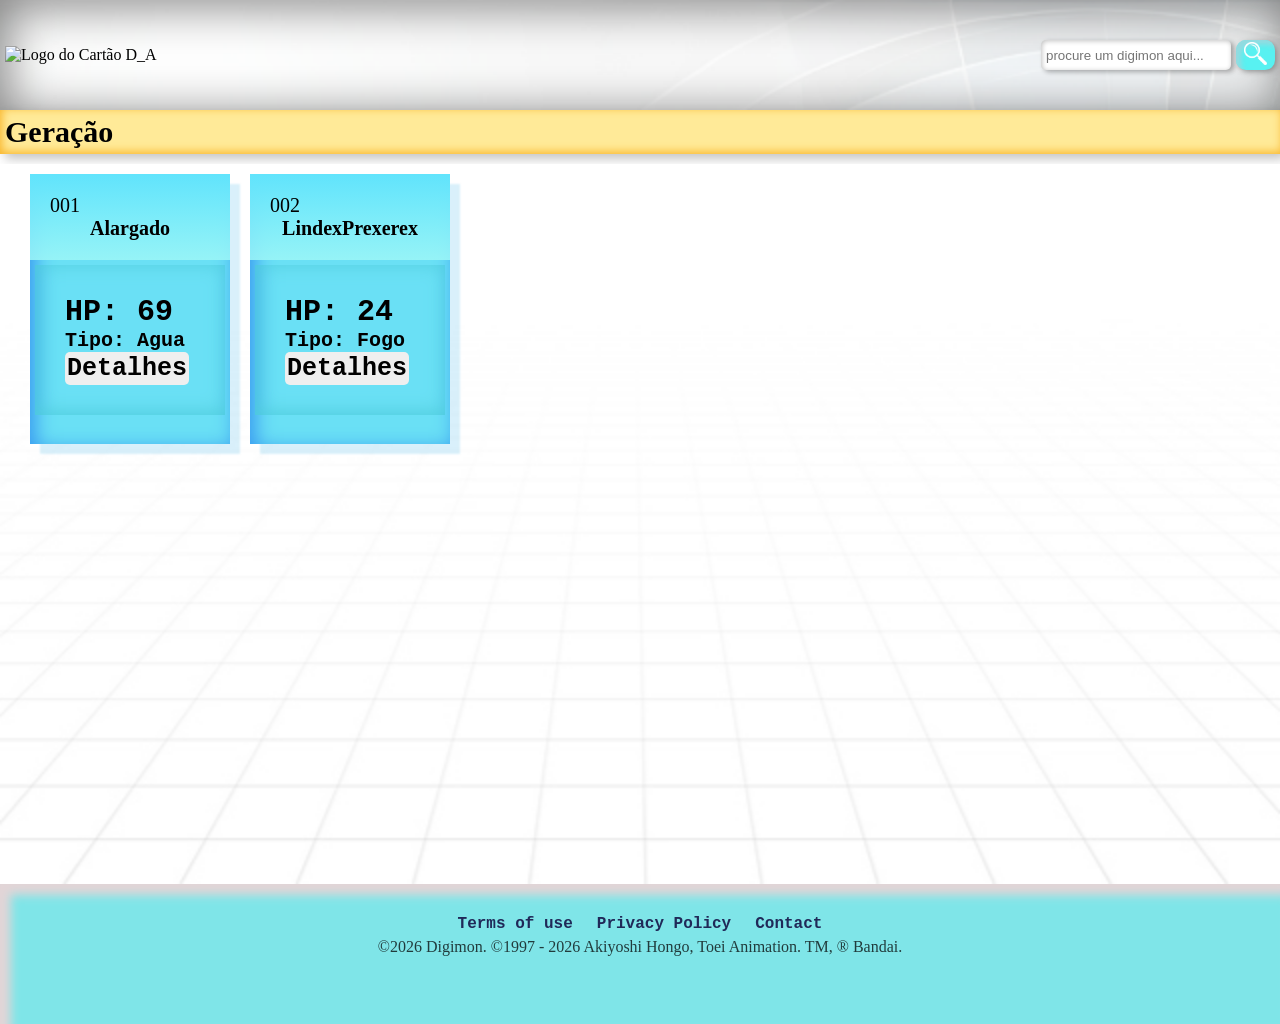
==== digi_analyzer/pages/index.html @ b5a9abc3 "nova pagina" ====
<!DOCTYPE html>
<html lang="pt-br">
<head>
    <meta charset="UTF-8">
    <meta name="viewport" content="width=device-width, initial-scale=1.0">
    <title>Cartão D_A</title>
    <link rel="stylesheet" href="/digi_analyzer/css/index.css">
</head>
<body>
    <div class="fixed-header">
        <header>
            <img class="LogoDgm"  src="../../assets/images/logodigimon.png" alt="Logo do Cartão D_A">

            <form>
                <input type="text" placeholder="procure um digimon aqui...">
                <button type="submit">
                    <img src="../../assets/svg/Lupa.png" alt="Lupa de pesquisa">
                </button>
            </form>
        </header>

        <nav>
            <button id="menu-btn">Geração</button>

            <div id="menu">
                <a href="#">Geração 1</a>
                <a href="#">Geração 2</a>
                <a href="#">Geração 3</a>
                <a href="#">Geração 4</a>
                <a href="#">Geração 5</a>
                <a href="#">Geração 6</a>
                <a href="#">Geração 7</a>
                <a href="#">Geração 8</a>
                <a href="#">Geração 9</a>
                <a href="https://www.pokemon.com/us/pokedex">Geração 10</a>
            </div>
        </nav>
    </div>
    
    <main>
        <section class="Cards">
            <article class="Card">
                <div class="card-header">
                    <span>001</span> 
                    <h1>Alargado</h1>
                </div>

                <div class="card-details">
                    <h2>HP: 69 </h2>
                    <p>Tipo: Agua </p>
                    <a href="info.html">
                        <button class="btn-details">Detalhes</button>
                    </a>
                </div>
            </article>

            <article class="Card">
                <div class="card-header">
                    <span>002</span> 
                    <h1>LindexPrexerex</h1>
                </div>

                <div class="card-details">
                    <h2>HP: 24 </h2>
                    <p>Tipo: Fogo </p>
                    <a href="info.html">
                        <button class="btn-details">Detalhes</button>
                    </a>
                </div>
            </article>
        </section>
        
    </main>

    <footer>
        <a href="#">Terms of use</a>
        <a href="#">Privacy Policy</a>
        <a href="#">Contact</a>
        <p>©2026 Digimon. ©1997 - 2026 Akiyoshi Hongo, Toei Animation. TM, ® Bandai.</p>
    </footer>
    <script src="/digi_analyzer/js/index.js"></script>
</body>
</html>
---- digi_analyzer/css/index.css ----
@import url('https://fonts.googleapis.com/css2?family=Geist+Pixel&display=swap');

*  {
    margin: 0px; 
    padding: 0px;
    border: 0px;

    transition: all 0.05s ease-in;
}

:root {
    --main-color: rgb(99, 99, 99);
    --secondary-color: rgba(255, 255, 255, 0.452);

    --font-pixel: 
}


/* Cabeçalho */

header {
    display: flex;
    justify-content: space-between;
    align-items: center;

    background-image: url(../../assets/images/TechBG.png);
    background-size: cover;
    background-repeat: repeat-x;
    
    box-shadow: inset 5px 5px 10px rgba(127, 182, 253, 0.699);
    padding: 5px;
    

    height: 100px;
    box-shadow: 3px 3px 10px rgba(255, 254, 254, 0.493), 
    inset 5px 5px 50px rgba(0, 0, 0, 0.5);
}
@media (max-width: 600px) { 
  header { 
    flex-direction: column; 
    justify-content: center; 
    align-items: center; 
    height: 400px; 
  } 
}

header .LogoDgm {
    width: 300px;
}

header form {
    display: flex;
    gap: 5px;
    max-width: 100%;
    height: clamp(20px, 5vw, 30px);
}

header input {
    width: 100%;
    padding: 5px;
    border-radius: 5px;

    box-shadow: 3px 2px 5px rgba(0, 0, 0, 0.308),
    inset 1px 1px 5px rgba(0, 0, 0, 0.247);
}

header input:focus {
    outline: none;
}

header button {
    background-color: rgb(88, 241, 241);
    box-shadow: inset 5px 5px 5px rgba(161, 213, 219, 0.817), 2px 2px 5px rgba(128, 128, 128, 0.76);
    color: rgb(32, 15, 15);
    transition: 0.5s ease; 
    border-radius: 10px;
    width: 50px;
    
}

header button img {
    width: 5px;
    height: 5px;
}


header button:hover {
    cursor: pointer;
    background-color: rgba(102, 232, 255, 0.726);
    box-shadow: inset 1px 1px 1 rgba(147, 186, 218, 0.5);
    transform: scale(1.03);
}
#LogoDgm{
    height: 10px;
}
header form button img {
    width: 60%;
    padding: 2px;
    height: auto;
}

#menu-btn {
    font-size: 30px;
    background: none;
    border: none;
    cursor: pointer;
    font-family: 'Franklin Gothic Medium', 'Arial Narrow', Arial,;
    
}

nav{
    background-color: #FFEA98;
    box-shadow: inset 2px -2px 10px #F9B52A, 5px 5px 10px rgba(0, 0, 0, 0.233)
}

#menu {
    display: none;
    flex-direction: column;
    gap: 15px;
    padding: 20px;
    background-color: #222 ;
}

#menu a {
    color: white;
    text-decoration: none;
    font-family: 'Geist Pixel', monospace;
}

#menu.aberto {
    display: flex;
    background-color: rgba(62, 81, 153, 0.726);
    box-shadow: inset 5px 5px 10px rgba(214, 213, 255, 0.514);
}

#menu-btn {
    font-family: 'Geist Pixel', display;
    font-weight: bold;
    padding: 5px;
}

li > a{
    text-decoration: none;
}

/* Corpo Principal */

main{
    height: 80vh;
    background-image: url(../../assets/images/GridBG.png);
    background-repeat: no-repeat;
    background-size: cover;
}    


main section{
    width: 95%;
    height: 90%;
    position: relative;
    margin-left: 20px;
    margin-top: 10px;
}

main .Cards {
    display:flex;
}

main section .Card {
    background-color: rgb(106, 224, 245);
    
    width: 200px;
    height: 30vh;

    box-shadow: inset 5px 5px 20px rgb(53, 149, 240), 10px 10px 2px rgba(9, 156, 224, 0.151);
     
    margin: 10px;
}

main section .Card .card-header {
    background-image: linear-gradient(to bottom, rgb(97, 228, 252), rgba(158, 247, 247, 0.842));
    background-size: contain;
    margin: 0;
    padding: 20px;

    font-size: clamp(10px, 3vw, 20px);
    font-family: 'Geist Pixel', display;

}

main section .Card .card-header h1 {
    text-align: center;
    font-size: clamp(10px, 3vw, 20px);
    font-weight: bold;
}

main section .Card .card-details {
    margin: 5px;
    padding: 30px;
    box-shadow: inset 2px -2px 20px  rgb(78, 203, 219);
    

    text-align: justify;
    font-size: clamp(10px, 3vw, 20px);
    font-weight: bold;
    font-family: 'Geist Pixel', monospace;
}

main section .Card  .card-details .btn-details {
    font-size: clamp(15px, 3vw, 25px);
    font-weight: bold;
    font-family: 'Geist Pixel', monospace;
    padding: 2px;
    border-radius: 5px;
}

main section .Card  .card-details .btn-details:hover {
    transform: scale(1.05);

    background-color: rgba(208, 240, 250, 0.918);
    cursor: pointer;
}

/*Rodapé*/

footer{
    height: 100px;
    padding: 10px;
    padding-top: 30px;
    background-color: rgba(79, 220, 224, 0.726);
    background-position: top;
    background-size: cover;
    box-shadow: inset 10px 10px 10px 1px rgb(226, 213, 215);
    text-align: center;
}

footer a {
    font-family: 'Geist Pixel', monospace;
    font-weight: bold;
    text-decoration: none;
    color: rgb(32, 41, 88);
    margin: 0px 10px 0px 10px;
}

footer a:hover {
    text-decoration: underline;

}

footer p {
    margin-top: 5px;
    color: rgba(0, 0, 0, 0.74);
}
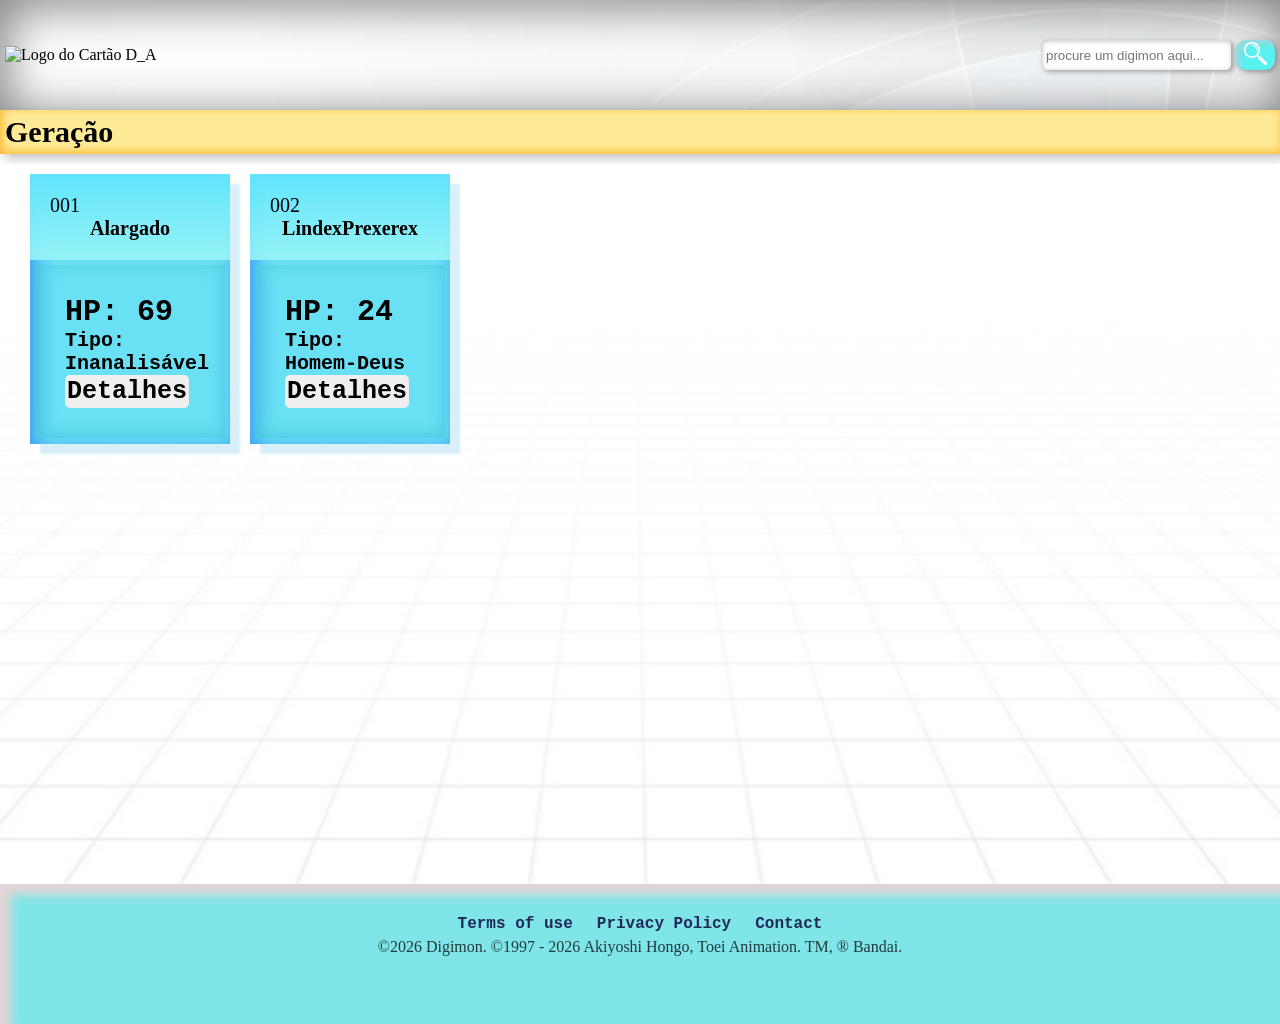
==== commit 8541e7f5: "neodevilmon add" ====
--- a/digi_analyzer/pages/index.html
+++ b/digi_analyzer/pages/index.html
@@ -12,7 +12,7 @@
             <img class="LogoDgm"  src="../../assets/images/logodigimon.png" alt="Logo do Cartão D_A">
 
             <form>
-                <input type="text" placeholder="procure um digimon aqui...">
+                <input type="text" id="search-input" placeholder="procure um digimon aqui...">
                 <button type="submit">
                     <img src="../../assets/svg/Lupa.png" alt="Lupa de pesquisa">
                 </button>
@@ -47,7 +47,7 @@
 
                 <div class="card-details">
                     <h2>HP: 69 </h2>
-                    <p>Tipo: Agua </p>
+                    <p>Tipo: Inanalisável </p>
                     <a href="info.html">
                         <button class="btn-details">Detalhes</button>
                     </a>
@@ -62,7 +62,7 @@
 
                 <div class="card-details">
                     <h2>HP: 24 </h2>
-                    <p>Tipo: Fogo </p>
+                    <p>Tipo: Homem-Deus </p>
                     <a href="info.html">
                         <button class="btn-details">Detalhes</button>
                     </a>
--- a/digi_analyzer/css/index.css
+++ b/digi_analyzer/css/index.css
@@ -250,3 +250,7 @@
     margin-top: 5px;
     color: rgba(0, 0, 0, 0.74);
 }
+
+.hide {
+    display: none !important;
+}
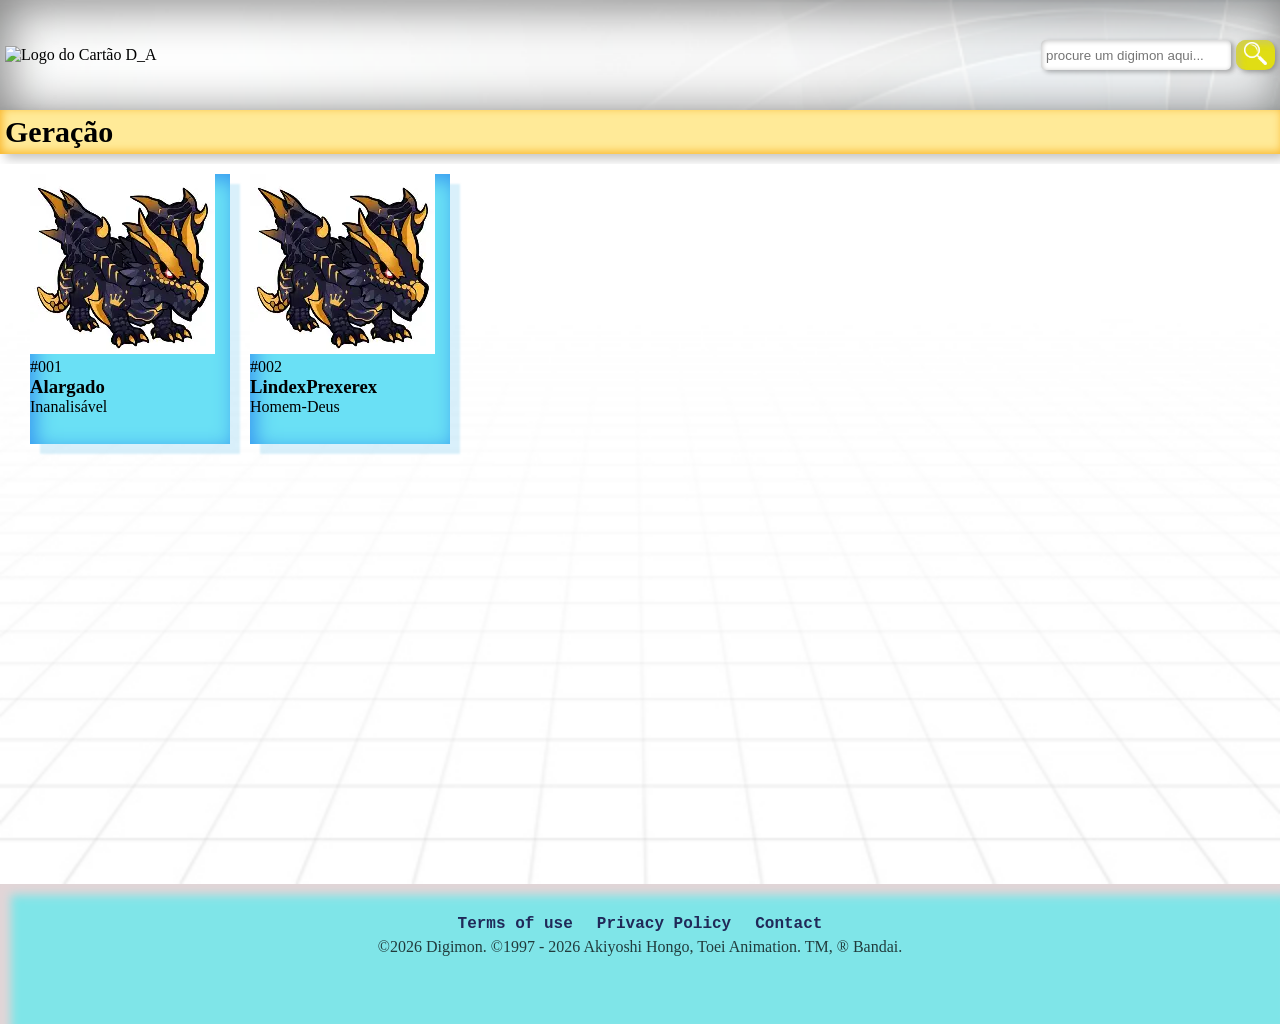
==== commit b5d0cbce: "Responsividade inicial" ====
--- a/digi_analyzer/pages/index.html
+++ b/digi_analyzer/pages/index.html
@@ -39,36 +39,48 @@
     
     <main>
         <section class="Cards">
-            <article class="Card">
-                <div class="card-header">
-                    <span>001</span> 
-                    <h1>Alargado</h1>
-                </div>
 
-                <div class="card-details">
-                    <h2>HP: 69 </h2>
-                    <p>Tipo: Inanalisável </p>
-                    <a href="info.html">
-                        <button class="btn-details">Detalhes</button>
-                    </a>
-                </div>
-            </article>
+    <article class="Card">
 
-            <article class="Card">
-                <div class="card-header">
-                    <span>002</span> 
-                    <h1>LindexPrexerex</h1>
-                </div>
+        <img class="card-image"
+             src="../../assets/images/digimon.webp"
+             alt="Alargado">
 
-                <div class="card-details">
-                    <h2>HP: 24 </h2>
-                    <p>Tipo: Homem-Deus </p>
-                    <a href="info.html">
-                        <button class="btn-details">Detalhes</button>
-                    </a>
-                </div>
-            </article>
-        </section>
+        <div class="card-info">
+
+            <span class="card-number">#001</span>
+
+            <h1>Alargado</h1>
+
+            <div class="card-types">
+                <span class="type">Inanalisável</span>
+            </div>
+
+        </div>
+
+    </article>
+
+    <article class="Card">
+
+        <img class="card-image"
+             src="../../assets/images/digimon.webp"
+             alt="LindexPrexerex">
+
+        <div class="card-info">
+
+            <span class="card-number">#002</span>
+
+            <h1>LindexPrexerex</h1>
+
+            <div class="card-types">
+                <span class="type">Homem-Deus</span>
+            </div>
+
+        </div>
+
+    </article>
+
+</section>
         
     </main>
 
--- a/digi_analyzer/css/index.css
+++ b/digi_analyzer/css/index.css
@@ -69,8 +69,8 @@
 }
 
 header button {
-    background-color: rgb(88, 241, 241);
-    box-shadow: inset 5px 5px 5px rgba(161, 213, 219, 0.817), 2px 2px 5px rgba(128, 128, 128, 0.76);
+    background-color: rgb(224, 221, 20);
+    box-shadow: inset 5px 5px 5px rgba(207, 205, 86, 0.817), 2px 2px 5px rgba(128, 128, 128, 0.76);
     color: rgb(32, 15, 15);
     transition: 0.5s ease; 
     border-radius: 10px;
@@ -128,6 +128,10 @@
 }
 
 #menu.aberto {
+    position: absolute;
+    width: 100%;
+    z-index: 9999;
+
     display: flex;
     background-color: rgba(62, 81, 153, 0.726);
     box-shadow: inset 5px 5px 10px rgba(214, 213, 255, 0.514);
@@ -174,6 +178,9 @@
     box-shadow: inset 5px 5px 20px rgb(53, 149, 240), 10px 10px 2px rgba(9, 156, 224, 0.151);
      
     margin: 10px;
+
+    cursor: pointer;
+    transition: transform 0.2s ease, box-shadow 0.2s ease;
 }
 
 main section .Card .card-header {
@@ -218,6 +225,17 @@
 
     background-color: rgba(208, 240, 250, 0.918);
     cursor: pointer;
+}
+
+main section .Card:hover {
+    transform: translateY(-5px);
+    box-shadow: inset 5px 5px 20px rgb(53, 149, 240),
+                10px 10px 10px rgba(9, 156, 224, 0.3);
+}
+
+main section .Card:focus-visible {
+    outline: 3px solid #222;
+    outline-offset: 3px;
 }
 
 /*Rodapé*/
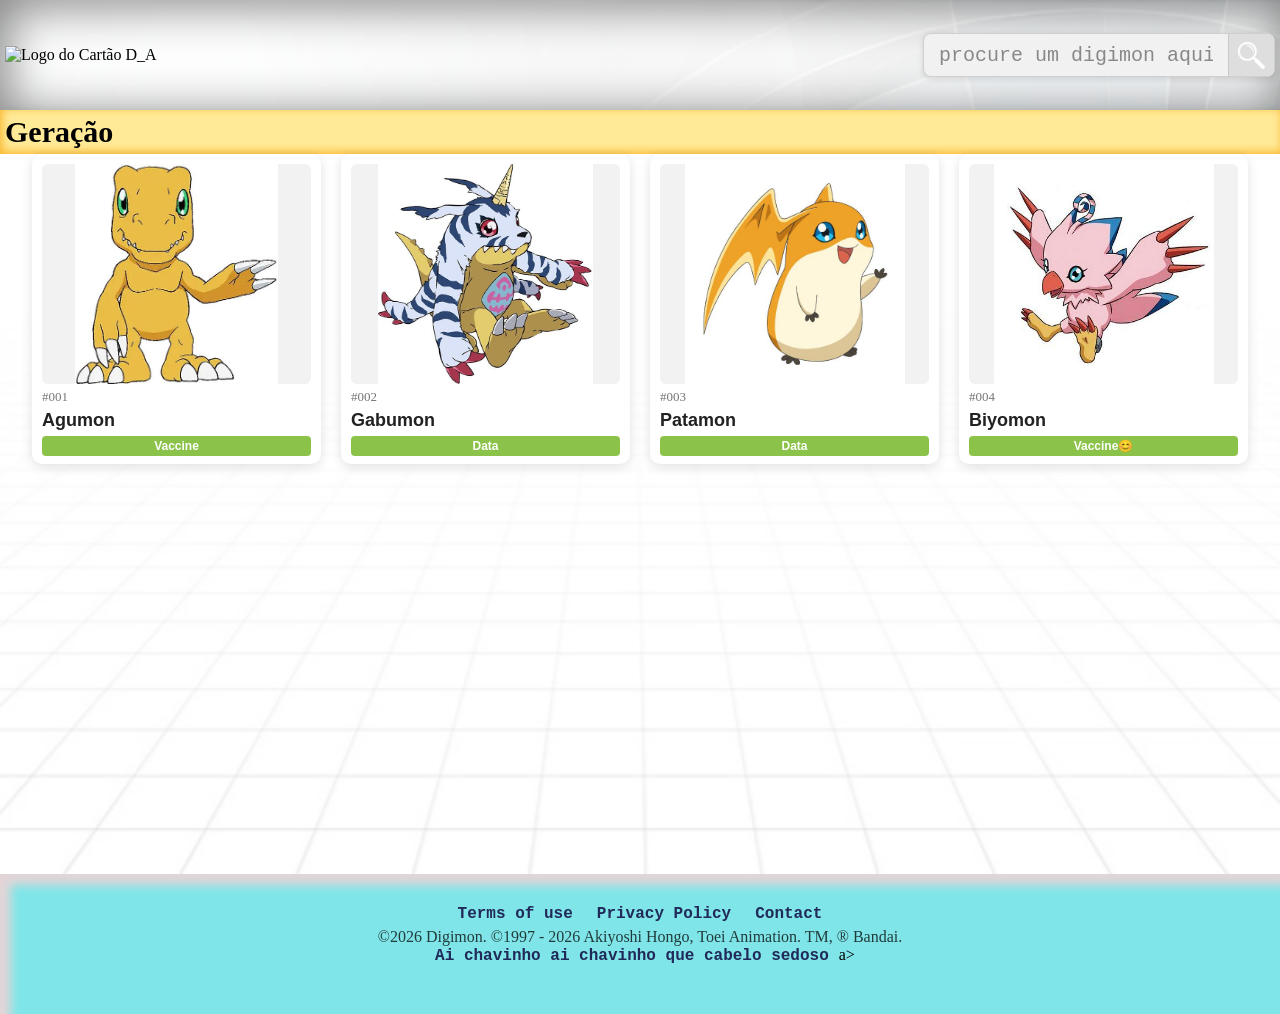
==== commit 54e85568: "index linda, info n" ====
--- a/digi_analyzer/pages/index.html
+++ b/digi_analyzer/pages/index.html
@@ -40,45 +40,85 @@
     <main>
         <section class="Cards">
 
-    <article class="Card">
+    <article class="Card" data-digimon="agumon">
 
-        <img class="card-image"
-             src="../../assets/images/digimon.webp"
-             alt="Alargado">
+    <img class="card-image"
+         src="../../assets/images/degemonzes1.jpg"
+         alt="Agumon">
 
-        <div class="card-info">
+    <div class="card-info">
 
-            <span class="card-number">#001</span>
+        <span class="card-number">#001</span>
 
-            <h1>Alargado</h1>
+        <h1>Agumon</h1>
 
-            <div class="card-types">
-                <span class="type">Inanalisável</span>
-            </div>
-
+        <div class="card-types">
+            <span class="type">Vaccine</span>
         </div>
 
-    </article>
+    </div>
 
-    <article class="Card">
+</article>
 
-        <img class="card-image"
-             src="../../assets/images/digimon.webp"
-             alt="LindexPrexerex">
+    <article class="Card" data-digimon="gabumon">
 
-        <div class="card-info">
+    <img class="card-image"
+         src="../../assets/images/degemonzes2.jpg"
+         alt="Agumon">
 
-            <span class="card-number">#002</span>
+    <div class="card-info">
 
-            <h1>LindexPrexerex</h1>
+        <span class="card-number">#002</span>
 
-            <div class="card-types">
-                <span class="type">Homem-Deus</span>
-            </div>
+        <h1>Gabumon</h1>
 
+        <div class="card-types">
+            <span class="type">Data</span>
         </div>
 
-    </article>
+    </div>
+
+</article>
+
+    <article class="Card" data-digimon="patamon">
+
+    <img class="card-image"
+         src="../../assets/images/degemonzes3.jpg"
+         alt="Agumon">
+
+    <div class="card-info">
+
+        <span class="card-number">#003</span>
+
+        <h1>Patamon</h1>
+
+        <div class="card-types">
+            <span class="type">Data</span>
+        </div>
+
+    </div>
+
+</article>
+
+    <article class="Card" data-digimon="biyomon">
+
+    <img class="card-image"
+         src="../../assets/images/degemonzes4.jpg"
+         alt="Agumon">
+
+    <div class="card-info">
+
+        <span class="card-number">#004</span>
+
+        <h1>Biyomon</h1>
+
+        <div class="card-types">
+            <span class="type">Vaccine😊</span>
+        </div>
+
+    </div>
+
+</article>
 
 </section>
         
@@ -89,6 +129,7 @@
         <a href="#">Privacy Policy</a>
         <a href="#">Contact</a>
         <p>©2026 Digimon. ©1997 - 2026 Akiyoshi Hongo, Toei Animation. TM, ® Bandai.</p>
+        <a href="info.html">Ai chavinho ai chavinho que cabelo sedoso</a>a>
     </footer>
     <script src="/digi_analyzer/js/index.js"></script>
 </body>
--- a/digi_analyzer/css/index.css
+++ b/digi_analyzer/css/index.css
@@ -50,46 +50,99 @@
 
 header form {
     display: flex;
-    gap: 5px;
-    max-width: 100%;
-    height: clamp(20px, 5vw, 30px);
-}
-
-header input {
-    width: 100%;
-    padding: 5px;
-    border-radius: 5px;
-
-    box-shadow: 3px 2px 5px rgba(0, 0, 0, 0.308),
-    inset 1px 1px 5px rgba(0, 0, 0, 0.247);
+    width: 350px;
+    height: 42px;
+
+    background: #f1f1f1;
+
+    border: 1px solid #cfcfcf;
+    border-radius: 8px;
+
+    overflow: hidden;
+
+    box-shadow: 0 2px 6px rgba(0, 0, 0, 0.12);
+
+    transition: 0.2s ease;
+}
+
+header form:focus-within {
+    background: #ffffff;
+    border-color: #aaaaaa;
+
+    box-shadow: 0 3px 10px rgba(0, 0, 0, 0.15);
+}
+
+header form input {
+    flex: 1;
+    width: auto;
+    height: 100%;
+
+    padding: 0 15px;
+
+    background: transparent;
+    border: none;
+    outline: none;
+
+    color: #333;
+
+    font-family: 'Geist Pixel', monospace;
+    font-size: 20px;
+}
+
+header form input::placeholder {
+    color: #888;
+}
+
+header input:hover {
+    border-color: rgb(214, 186, 182);
 }
 
 header input:focus {
-    outline: none;
-}
-
-header button {
-    background-color: rgb(224, 221, 20);
-    box-shadow: inset 5px 5px 5px rgba(207, 205, 86, 0.817), 2px 2px 5px rgba(128, 128, 128, 0.76);
-    color: rgb(32, 15, 15);
-    transition: 0.5s ease; 
-    border-radius: 10px;
-    width: 50px;
-    
-}
-
-header button img {
-    width: 5px;
-    height: 5px;
+    border-color: #bfd84f;
+
+    box-shadow: 0 0 8px rgba(241, 238, 24, 0.25);
+}
+
+header form button:hover {
+    background: #d0d3cd;
+}
+
+
+header form button {
+    width: 46px;
+    height: 100%;
+
+    display: flex;
+    align-items: center;
+    justify-content: center;
+
+    background: #dedede;
+
+    border-left: 1px solid #c8c8c8;
+
+    cursor: pointer;
+
+    transition: 0.2s ease;
+}
+
+
+header form button img {
+    width: 20px;
+    height: 20px;
 }
 
 
 header button:hover {
-    cursor: pointer;
-    background-color: rgba(102, 232, 255, 0.726);
-    box-shadow: inset 1px 1px 1 rgba(147, 186, 218, 0.5);
-    transform: scale(1.03);
-}
+    transform: translateY(-1px) scale(1.04);
+}
+
+header button:active {
+    transform: scale(0.95);
+
+    box-shadow:
+        inset 0 0 10px rgba(102, 232, 255, 0.6);
+}
+
 #LogoDgm{
     height: 10px;
 }
@@ -166,20 +219,26 @@
 }
 
 main .Cards {
-    display:flex;
+    display: grid;
+    grid-template-columns: repeat(4, minmax(0, 1fr));
+    gap: 20px;
+
+    width: 95%;
+    margin: 0 auto;
 }
 
 main section .Card {
-    background-color: rgb(106, 224, 245);
-    
-    width: 200px;
-    height: 30vh;
-
-    box-shadow: inset 5px 5px 20px rgb(53, 149, 240), 10px 10px 2px rgba(9, 156, 224, 0.151);
-     
-    margin: 10px;
+    width: 100%;
+    height: 310px;
+
+    background-color: #ffffff;
+    border-radius: 10px;
+    overflow: hidden;
+
+    box-shadow: 0 3px 12px rgba(0, 0, 0, 0.12);
 
     cursor: pointer;
+
     transition: transform 0.2s ease, box-shadow 0.2s ease;
 }
 
@@ -229,13 +288,70 @@
 
 main section .Card:hover {
     transform: translateY(-5px);
-    box-shadow: inset 5px 5px 20px rgb(53, 149, 240),
-                10px 10px 10px rgba(9, 156, 224, 0.3);
+    box-shadow: 0 8px 20px rgba(0, 0, 0, 0.18);
 }
 
 main section .Card:focus-visible {
     outline: 3px solid #222;
     outline-offset: 3px;
+}
+
+
+.card-image {
+    display: block;
+
+    width: calc(100% - 20px);
+    height: 220px;
+
+    margin: 10px auto 5px;
+
+    object-fit: contain;
+
+    background-color: #f2f2f2;
+    border-radius: 6px;
+}
+
+
+.card-info {
+    padding: 0 10px 10px;
+
+    display: flex;
+    flex-direction: column;
+    gap: 5px;
+}
+
+.card-number {
+    color: #777777;
+    font-size: 13px;
+}
+
+.card-info h1 {
+    font-family: Arial, sans-serif;
+    font-size: 18px;
+    font-weight: 600;
+    color: #222222;
+}
+
+
+.card-types {
+    display: flex;
+    gap: 5px;
+}
+
+.card-types .type {
+    flex: 1;
+
+    text-align: center;
+    padding: 3px;
+
+    border-radius: 4px;
+
+    background-color: #8bc34a;
+    color: white;
+
+    font-family: Arial, sans-serif;
+    font-size: 12px;
+    font-weight: bold;
 }
 
 /*Rodapé*/
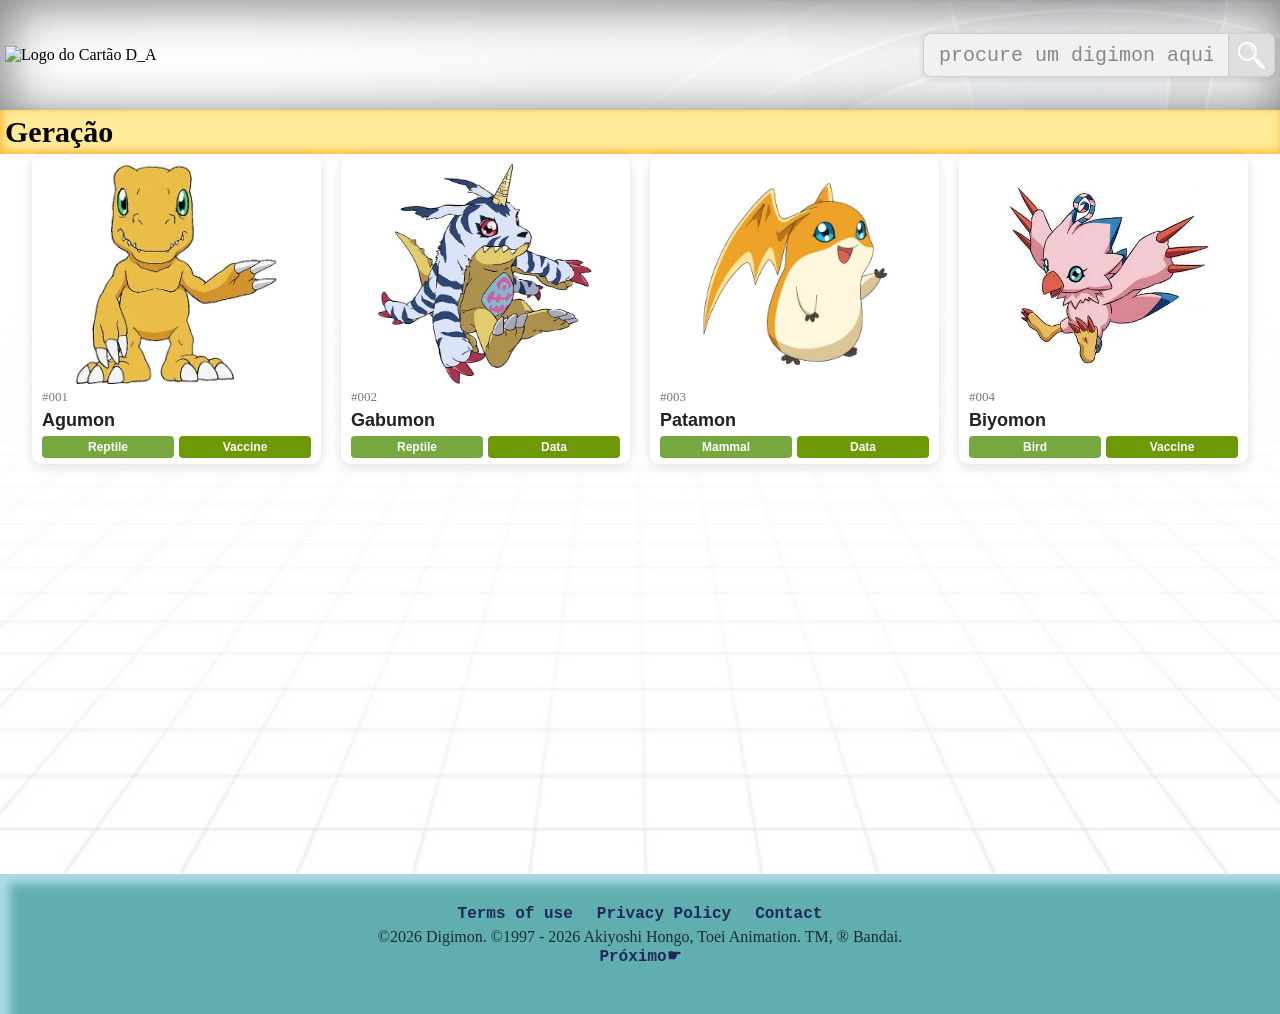
==== commit 9a0b359d: "Resolvendo de bugs" ====
--- a/digi_analyzer/pages/index.html
+++ b/digi_analyzer/pages/index.html
@@ -53,7 +53,8 @@
         <h1>Agumon</h1>
 
         <div class="card-types">
-            <span class="type">Vaccine</span>
+            <span class="type tipo">Reptile</span>
+            <span class="type atributo">Vaccine</span>
         </div>
 
     </div>
@@ -73,7 +74,8 @@
         <h1>Gabumon</h1>
 
         <div class="card-types">
-            <span class="type">Data</span>
+            <span class="type tipo">Reptile</span>
+            <span class="type atributo">Data</span>
         </div>
 
     </div>
@@ -93,7 +95,8 @@
         <h1>Patamon</h1>
 
         <div class="card-types">
-            <span class="type">Data</span>
+            <span class="type tipo">Mammal</span>
+            <span class="type atributo">Data</span>
         </div>
 
     </div>
@@ -113,7 +116,8 @@
         <h1>Biyomon</h1>
 
         <div class="card-types">
-            <span class="type">Vaccine😊</span>
+            <span class="type tipo">Bird</span>
+            <span class="type atributo">Vaccine</span>
         </div>
 
     </div>
@@ -129,7 +133,7 @@
         <a href="#">Privacy Policy</a>
         <a href="#">Contact</a>
         <p>©2026 Digimon. ©1997 - 2026 Akiyoshi Hongo, Toei Animation. TM, ® Bandai.</p>
-        <a href="info.html">Ai chavinho ai chavinho que cabelo sedoso</a>a>
+        <a href="info.html">Próximo☛</a>
     </footer>
     <script src="/digi_analyzer/js/index.js"></script>
 </body>
--- a/digi_analyzer/css/index.css
+++ b/digi_analyzer/css/index.css
@@ -307,7 +307,6 @@
 
     object-fit: contain;
 
-    background-color: #f2f2f2;
     border-radius: 6px;
 }
 
@@ -340,18 +339,23 @@
 
 .card-types .type {
     flex: 1;
-
     text-align: center;
-    padding: 3px;
-
+    padding: 4px;
     border-radius: 4px;
 
-    background-color: #8bc34a;
-    color: white;
+    color: rgb(253, 253, 253);
 
     font-family: Arial, sans-serif;
     font-size: 12px;
     font-weight: bold;
+}
+
+.tipo {
+    background-color: rgb(119, 168, 63);
+}
+
+.atributo {
+    background-color: rgb(109, 153, 7);
 }
 
 /*Rodapé*/
@@ -360,10 +364,10 @@
     height: 100px;
     padding: 10px;
     padding-top: 30px;
-    background-color: rgba(79, 220, 224, 0.726);
+    background-color: rgba(38, 144, 148, 0.726);
     background-position: top;
     background-size: cover;
-    box-shadow: inset 10px 10px 10px 1px rgb(226, 213, 215);
+    box-shadow: inset 10px 10px 10px rgba(189, 230, 240, 0.801);
     text-align: center;
 }
 
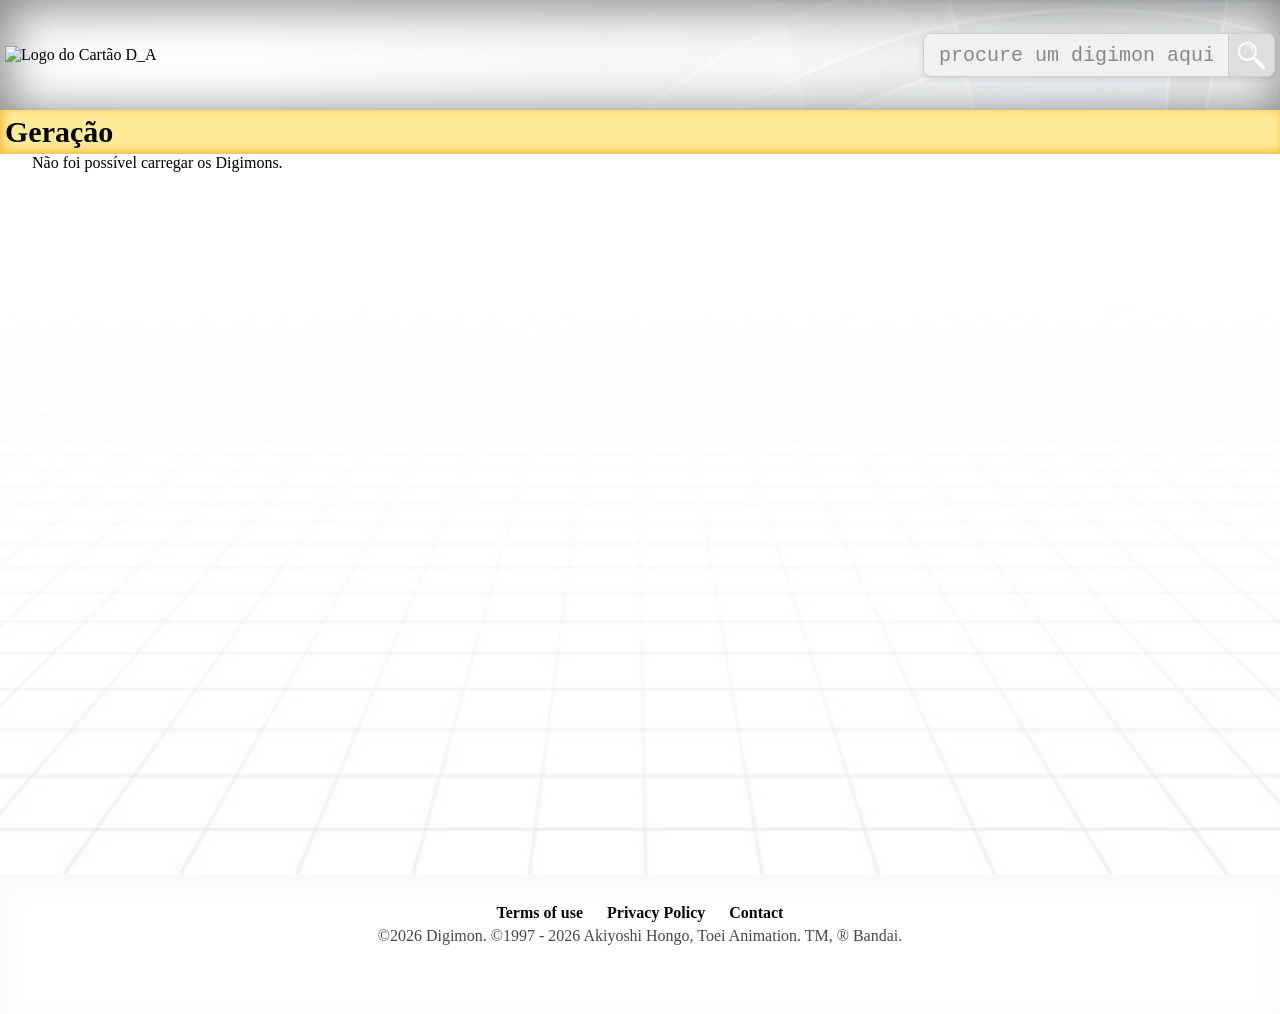
==== commit dd9db423: "Co-authored-by: Cezar Augusto <AugustoB4@users.noreply.github.com> Co-authored-by: renanrodrigomd <r" ====
--- a/digi_analyzer/pages/index.html
+++ b/digi_analyzer/pages/index.html
@@ -38,93 +38,11 @@
     </div>
     
     <main>
-        <section class="Cards">
-
-    <article class="Card" data-digimon="agumon">
-
-    <img class="card-image"
-         src="../../assets/images/degemonzes1.jpg"
-         alt="Agumon">
-
-    <div class="card-info">
-
-        <span class="card-number">#001</span>
-
-        <h1>Agumon</h1>
-
-        <div class="card-types">
-            <span class="type tipo">Reptile</span>
-            <span class="type atributo">Vaccine</span>
-        </div>
-
-    </div>
-
-</article>
-
-    <article class="Card" data-digimon="gabumon">
-
-    <img class="card-image"
-         src="../../assets/images/degemonzes2.jpg"
-         alt="Agumon">
-
-    <div class="card-info">
-
-        <span class="card-number">#002</span>
-
-        <h1>Gabumon</h1>
-
-        <div class="card-types">
-            <span class="type tipo">Reptile</span>
-            <span class="type atributo">Data</span>
-        </div>
-
-    </div>
-
-</article>
-
-    <article class="Card" data-digimon="patamon">
-
-    <img class="card-image"
-         src="../../assets/images/degemonzes3.jpg"
-         alt="Agumon">
-
-    <div class="card-info">
-
-        <span class="card-number">#003</span>
-
-        <h1>Patamon</h1>
-
-        <div class="card-types">
-            <span class="type tipo">Mammal</span>
-            <span class="type atributo">Data</span>
-        </div>
-
-    </div>
-
-</article>
-
-    <article class="Card" data-digimon="biyomon">
-
-    <img class="card-image"
-         src="../../assets/images/degemonzes4.jpg"
-         alt="Agumon">
-
-    <div class="card-info">
-
-        <span class="card-number">#004</span>
-
-        <h1>Biyomon</h1>
-
-        <div class="card-types">
-            <span class="type tipo">Bird</span>
-            <span class="type atributo">Vaccine</span>
-        </div>
-
-    </div>
-
-</article>
-
+         <section class="Cards" id="lista-digimons">
+    <p id="carregando">Carregando Digimons...</p>
 </section>
+        <script src="/digi_analyzer/js/api.js"></script>
+        <script src="/digi_analyzer/js/index.js"></script>
         
     </main>
 
@@ -133,7 +51,6 @@
         <a href="#">Privacy Policy</a>
         <a href="#">Contact</a>
         <p>©2026 Digimon. ©1997 - 2026 Akiyoshi Hongo, Toei Animation. TM, ® Bandai.</p>
-        <a href="info.html">Próximo☛</a>
     </footer>
     <script src="/digi_analyzer/js/index.js"></script>
 </body>
--- a/digi_analyzer/css/index.css
+++ b/digi_analyzer/css/index.css
@@ -364,29 +364,31 @@
     height: 100px;
     padding: 10px;
     padding-top: 30px;
-    background-color: rgba(38, 144, 148, 0.726);
+
+    background-color: rgba(255, 255, 255, 0.726);
     background-position: top;
     background-size: cover;
     box-shadow: inset 10px 10px 10px rgba(189, 230, 240, 0.801);
+    
     text-align: center;
+    box-shadow: inset 2px 10px 20px 2px rgba(230, 230, 230, 0.253);
+
 }
 
 footer a {
-    font-family: 'Geist Pixel', monospace;
     font-weight: bold;
     text-decoration: none;
-    color: rgb(32, 41, 88);
-    margin: 0px 10px 0px 10px;
+    color: rgb(7, 7, 7);
+    padding: 0 10px;
 }
 
 footer a:hover {
     text-decoration: underline;
-
 }
 
 footer p {
-    margin-top: 5px;
-    color: rgba(0, 0, 0, 0.74);
+    padding-top: 5px;
+    color: rgba(7, 7, 7, 0.74);
 }
 
 .hide {
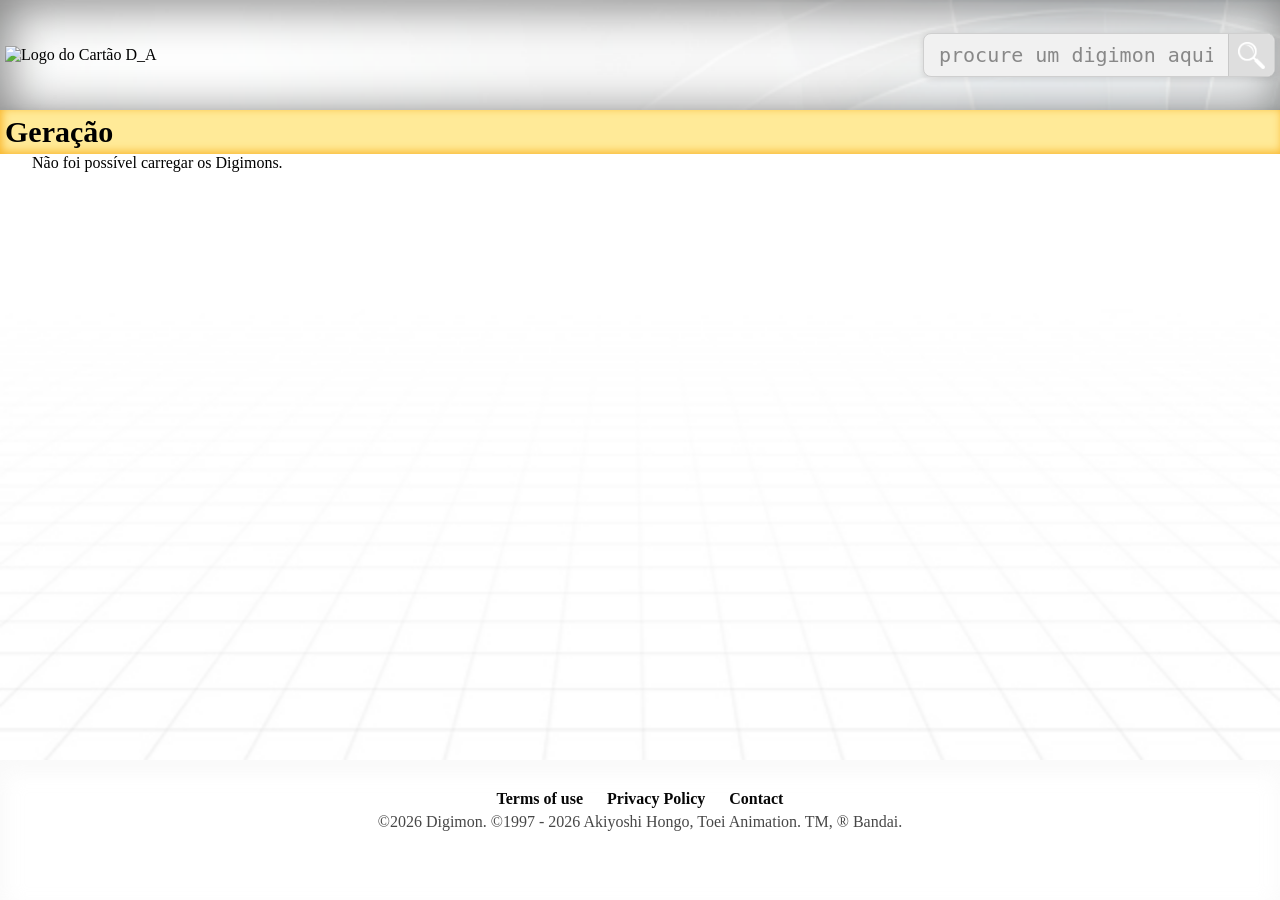
==== commit 1bb2fc39: "Co-authored-by: Cezar Augusto <AugustoB4@users.noreply.github.com> Co-authored-by: toni41101 <toni41" ====
--- a/digi_analyzer/pages/index.html
+++ b/digi_analyzer/pages/index.html
@@ -22,28 +22,26 @@
         <nav>
             <button id="menu-btn">Geração</button>
 
+            
             <div id="menu">
-                <a href="#">Geração 1</a>
-                <a href="#">Geração 2</a>
-                <a href="#">Geração 3</a>
-                <a href="#">Geração 4</a>
-                <a href="#">Geração 5</a>
-                <a href="#">Geração 6</a>
-                <a href="#">Geração 7</a>
-                <a href="#">Geração 8</a>
-                <a href="#">Geração 9</a>
-                <a href="https://www.pokemon.com/us/pokedex">Geração 10</a>
+                <a href="#">In-Training</a>
+                <a href="#">Rookie</a>
+                <a href="#">Champion</a>
+                <a href="#">Ultimate</a>
+                <a href="#">Mega</a>
+                <a href="#">Super Mega</a>
+                <a href="#">Armadura</a>
+                <a href="#">Híbrido</a>
+                <a href="#">Mega Plus</a>
+                <a href="https://www.pokemon.com/us/pokedex">Bigger, Better, Stronger</a>
             </div>
         </nav>
     </div>
     
     <main>
-         <section class="Cards" id="lista-digimons">
-    <p id="carregando">Carregando Digimons...</p>
-</section>
-        <script src="/digi_analyzer/js/api.js"></script>
-        <script src="/digi_analyzer/js/index.js"></script>
-        
+        <section class="Cards" id="lista-digimons">
+            <p id="carregando">Carregando Digimons...</p>
+        </section>
     </main>
 
     <footer>
@@ -52,6 +50,8 @@
         <a href="#">Contact</a>
         <p>©2026 Digimon. ©1997 - 2026 Akiyoshi Hongo, Toei Animation. TM, ® Bandai.</p>
     </footer>
+
+    <script src="/digi_analyzer/js/api.js"></script>
     <script src="/digi_analyzer/js/index.js"></script>
 </body>
 </html>
--- a/digi_analyzer/css/index.css
+++ b/digi_analyzer/css/index.css
@@ -201,9 +201,15 @@
 }
 
 /* Corpo Principal */
+body {
+    display: flex;
+    flex-direction: column;
+    min-height: 100vh;
+    background-color: rgb(255, 255, 255);
+}
 
 main{
-    height: 80vh;
+    flex: 1;
     background-image: url(../../assets/images/GridBG.png);
     background-repeat: no-repeat;
     background-size: cover;
@@ -364,6 +370,7 @@
     height: 100px;
     padding: 10px;
     padding-top: 30px;
+    margin-top: auto;
 
     background-color: rgba(255, 255, 255, 0.726);
     background-position: top;
